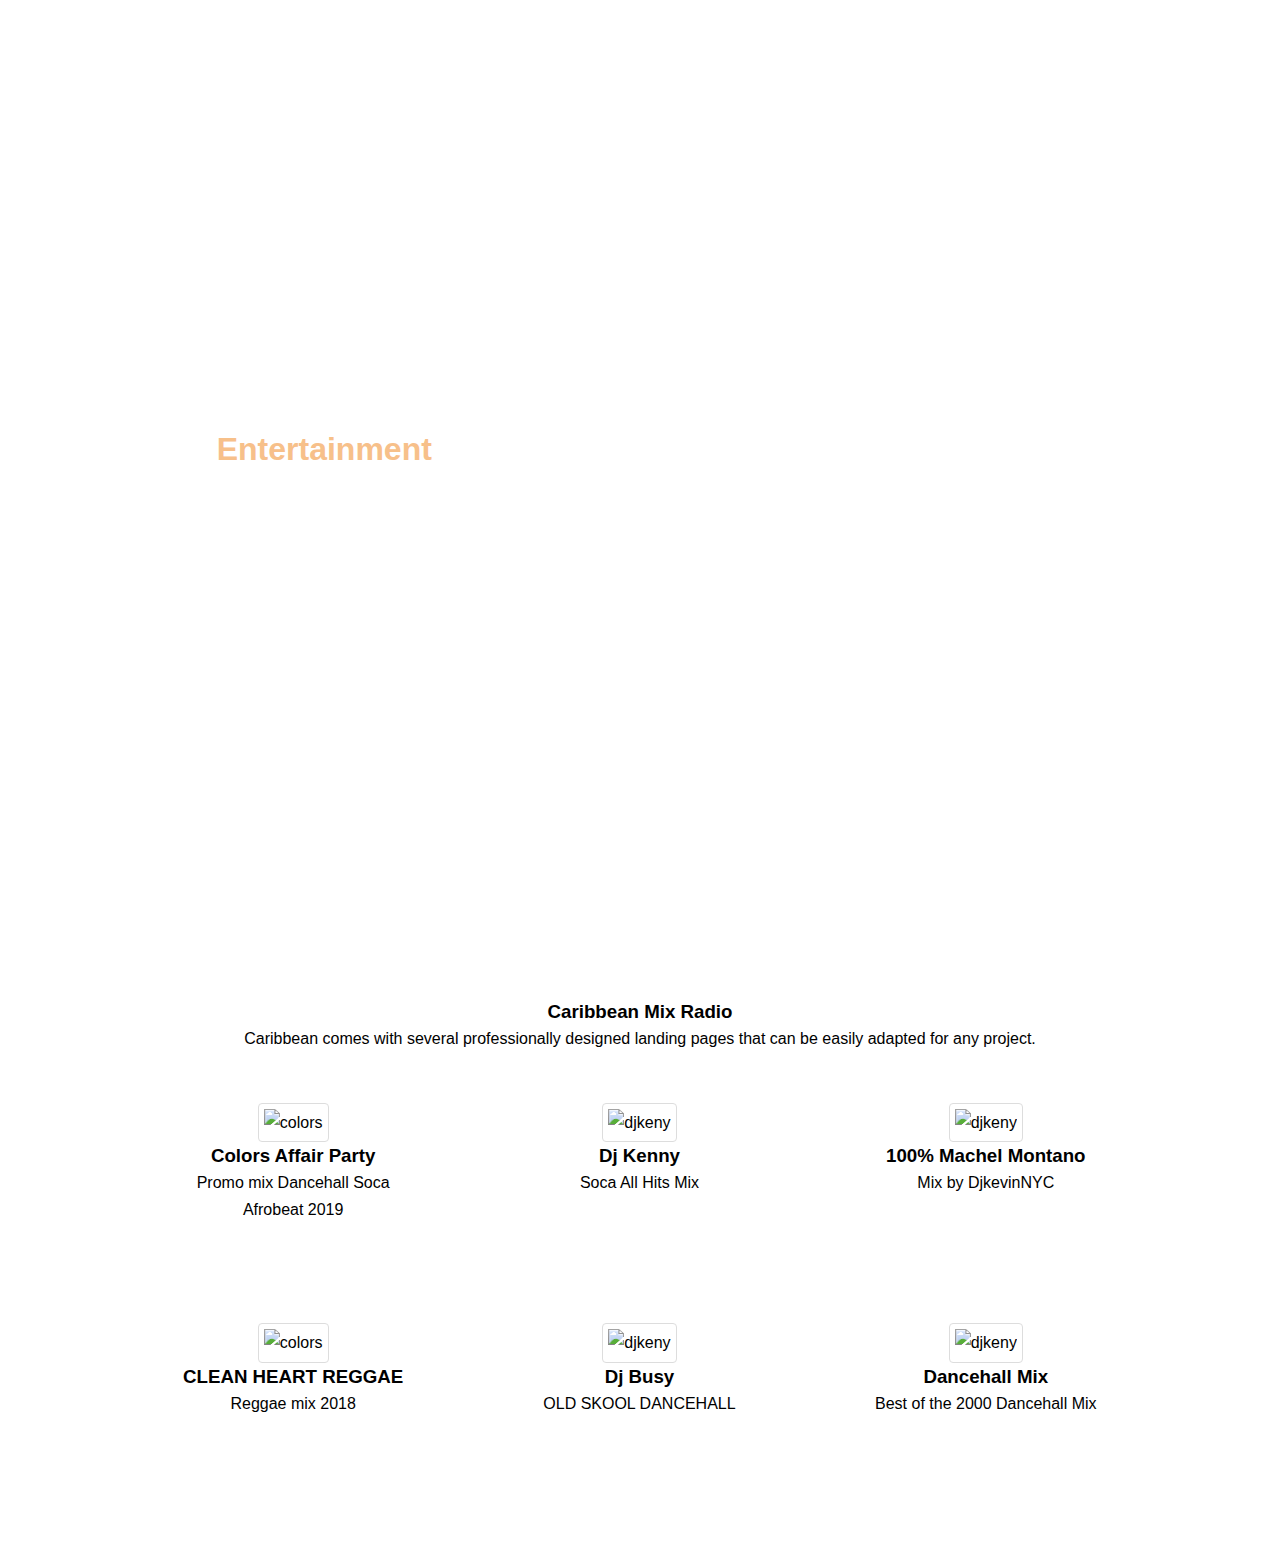
==== index.html @ a60d906f "Add files via upload" ====
<!DOCTYPE html>
<html lang="en">

<head>
    <meta charset="UTF-8">
    <meta name="viewport" content="width=device-width, initial-scale=1.0">
    <meta http-equiv="X-UA-Compatible" content="ie=edge">

    <link rel="stylesheet" href="https://use.fontawesome.com/releases/v5.8.2/css/all.css" integrity="sha384-oS3vJWv+0UjzBfQzYUhtDYW+Pj2yciDJxpsK1OYPAYjqT085Qq/1cq5FLXAZQ7Ay" crossorigin="anonymous">
    <link rel="stylesheet" href="style.css">
    <script src="js.js"></script>
    <title>Mix Radio</title>
</head>
<body>
<header>
    <nav id="navigation">
       <div class="nav-Container">
           <div class="nav-left">
               <a href="#">some-email@gmail.com</a>
           </div>
           <ul>
               <li><a href="#" target="_blank"><i class="fab fa-twitter"></i></a></li>
               <li><a href="#" target="_blank"><i class="fab fa-youtube"></i></a></li>
               <li><a href="#" target="_blank"><i class="fab fa-instagram"></i></a></li>
               <li><a href="#" target="_blank"><i class="far fa-envelope"></i></a></li>
               <li><a href="#" target="_blank"><i class="fab fa-facebook-f"></i></a></li>
           </ul>
       </div>
    </nav>
    <div class="showcase">
        <div class="container">
            <div class="showcase-content">
                <h1>Where <span class="text-primary">Entertainment</span> Lives</h1>
            </div>
        </div>
    </div>
</header>

<div class="clr"></div>

<section class="trax">
   <div class="container">
       <h3 class="top-main">Caribbean Mix Radio</h3>
       <p class="top-content">Caribbean comes with several professionally designed landing pages that can be easily adapted for any project. </p>


       <div class="box">
           <img src="assets/img/colors.jpg" class="img-thumbnail" alt="colors">
           <h3>Colors Affair Party</h3>
           <p>Promo mix Dancehall Soca Afrobeat 2019</p>
       </div>

       <div class="box bg-light">
           <img src="assets/img/djkevin.jpg" class="img-thumbnail" alt="djkeny">
           <h3>Dj Kenny</h3>
           <p>Soca All Hits Mix</p>
       </div>

       <div class="box">
           <img src="assets/img/Machel_Montano_(Reggae_Awards_2007).jpg" class="img-thumbnail" alt="djkeny">
           <h3>100% Machel Montano</h3>
           <p>Mix by DjkevinNYC</p>
       </div>
   </div>
    <div class="container">
        <div class="box">
            <img src="assets/img/reggae.jpg" class="img-thumbnail" alt="colors">
            <h3>CLEAN HEART REGGAE</h3>
            <p>Reggae mix 2018</p>
        </div>

        <div class="box bg-light">
            <img src="assets/img/old-dancehall.jpg" class="img-thumbnail" alt="djkeny">
            <h3>Dj Busy</h3>
            <p>OLD SKOOL DANCEHALL</p>
        </div>

        <div class="box">
            <img src="assets/img/90's.jpg" class="img-thumbnail" alt="djkeny">
            <h3>Dancehall Mix</h3>
            <p>Best of the 2000 Dancehall Mix</p>
        </div>
    </div>
</section>
</body>
</html>
---- style.css ----
/*Notes
max-width vs width

width: 600px This mean stay the same even if it dont fit
max-width: 600px  This mean dont exceed this width size
*/


/* Reset */
* {
    margin: 0;
    padding:0;
    box-sizing: border-box;
}

html,body {
    font-family: 'Segoe UI', Tahoma, Geneva, Verdana, sans-serif;
    line-height: 1.7em;
}


a {
    color: #333;
    text-decoration: none;
}

.clr{
    clear: both;
}
/* Utility Classes */
.container {
    margin: auto;
    max-width: 1100px;   /*make it some waht responsive*/
    overflow: auto;   /*show scroll bar if needed */
    padding: 0 20px;  /*not sure why padding is needed*/
}

.text-primary {
    color: #f7c08a;
}
/* Utility Classes */

/*navbar*/

.fa-twitter:hover{
    color: #45d5f8;
}

.fa-youtube:hover{
    color: red;
}
.fa-instagram:hover{
    color: #d82950;
}
.fa-facebook-f:hover{
    color: #4b6ea8;
}
.fa-envelope:hover{
    color: #404040;
}

.nav-Container{
    margin: 0 auto;
    overflow: auto;
    padding: 0 30px;
    max-width: 1900px;
}

/*nav i{
    font-size: 10px;
}*/

.scroll{
    background-color: #A1572F;
    color: #eef;
    position: fixed;
    width: 100%;
    opacity: 1;
    transition: background-color 0.4s ease-out;
}

header nav{
    overflow: auto;
    padding: 10px 0;
    border-bottom: 1px solid rgba(255,255,255,.06);
    opacity: 0.8;
    /*background: #333333;*/
    z-index: 1000;
    position: sticky;
}


header .nav-left{
    float: left;
}
header nav .nav-left a{
    color: white;
    font-weight: 600;
}
header nav .nav-left a:hover{
    color: #f5ba4b;
}

header nav ul{
    float: right;
    text-align: right;
}

header nav ul li{
    float: left;
    /*margin: 0.5rem;*/
    list-style-type: none;
}

header nav ul li a {
    color: white;
    display: block;
    width: 42px;
    height: 100%;
    text-align: center;
    margin: 0;
    line-height: inherit;
  /*  border-right: 1px solid #ededed;*/
}

header nav ul li:first-child{
    /*border-left: 1px solid #ededed;*/
}
/*navbar*/


/*showcase*/
.showcase{
    background: url('assets/img/home_01.jpg');
    background-repeat: no-repeat;
    background-size: cover;
    background-position: center center;
    min-height: 1000px;
    position: absolute;
    top: 0;

   /* center this thing*/
    left: 0;
    right: 0;
    overflow: hidden;
}

.showcase .showcase-content{
    color: white;
    text-align: left;
    padding-top: 436px;
    overflow: hidden;
}
/*showcase*/


/*trax*/
.trax{
    background-color: white;
    position: relative;
    top: 850px;
    padding: 100px;
}
.box{
    float: left;
    width: 33.3%;
    padding: 50px;
    text-align: center;
}

.img-thumbnail{  /*4439 x3171*/
    border: 1px solid #ddd; /* Gray border */
    border-radius: 4px;  /* Rounded border */
    padding: 5px; /* Some padding */
    width: 300px; /* Set a small width */
    max-height: 200px;
}
.img-thumbnail:hover{
    cursor: pointer;
    box-shadow: 0 18px 32px -18px #000;
    transform: translateY(-6px);
    transition: all .2s ease-in-out;
}
.trax h3,p{
    text-align: center;
}
/*trax*/




/*### Smartphones (portrait and landscape)(small)### */
@media screen and (min-width : 0px) and (max-width : 767px) {
    .nav-left a{
        display: none;
    }
    .nav-Container{
        margin: 0 auto;
        overflow: auto;
        padding: 0 50px;
        max-width: 1900px;
    }
    #navigation ul{
        float: none;
    }

    .showcase{
        background: url('assets/img/home_01.jpg');
        background-repeat: no-repeat;
        background-size: cover;
        background-position: center center;
        min-height: 49%;
    }
    .showcase .showcase-content{
        padding-top: 258px;
    }

    .trax{
        top:  355px;
        padding: 0;
    }
    .trax .top-content,.top-main{
        display: none;
    }

    .box{
        width: 100%;
        padding: 0;
        padding-top: 40px;
    }

   /* nav i{
        font-size: 10px;
    }*/
}
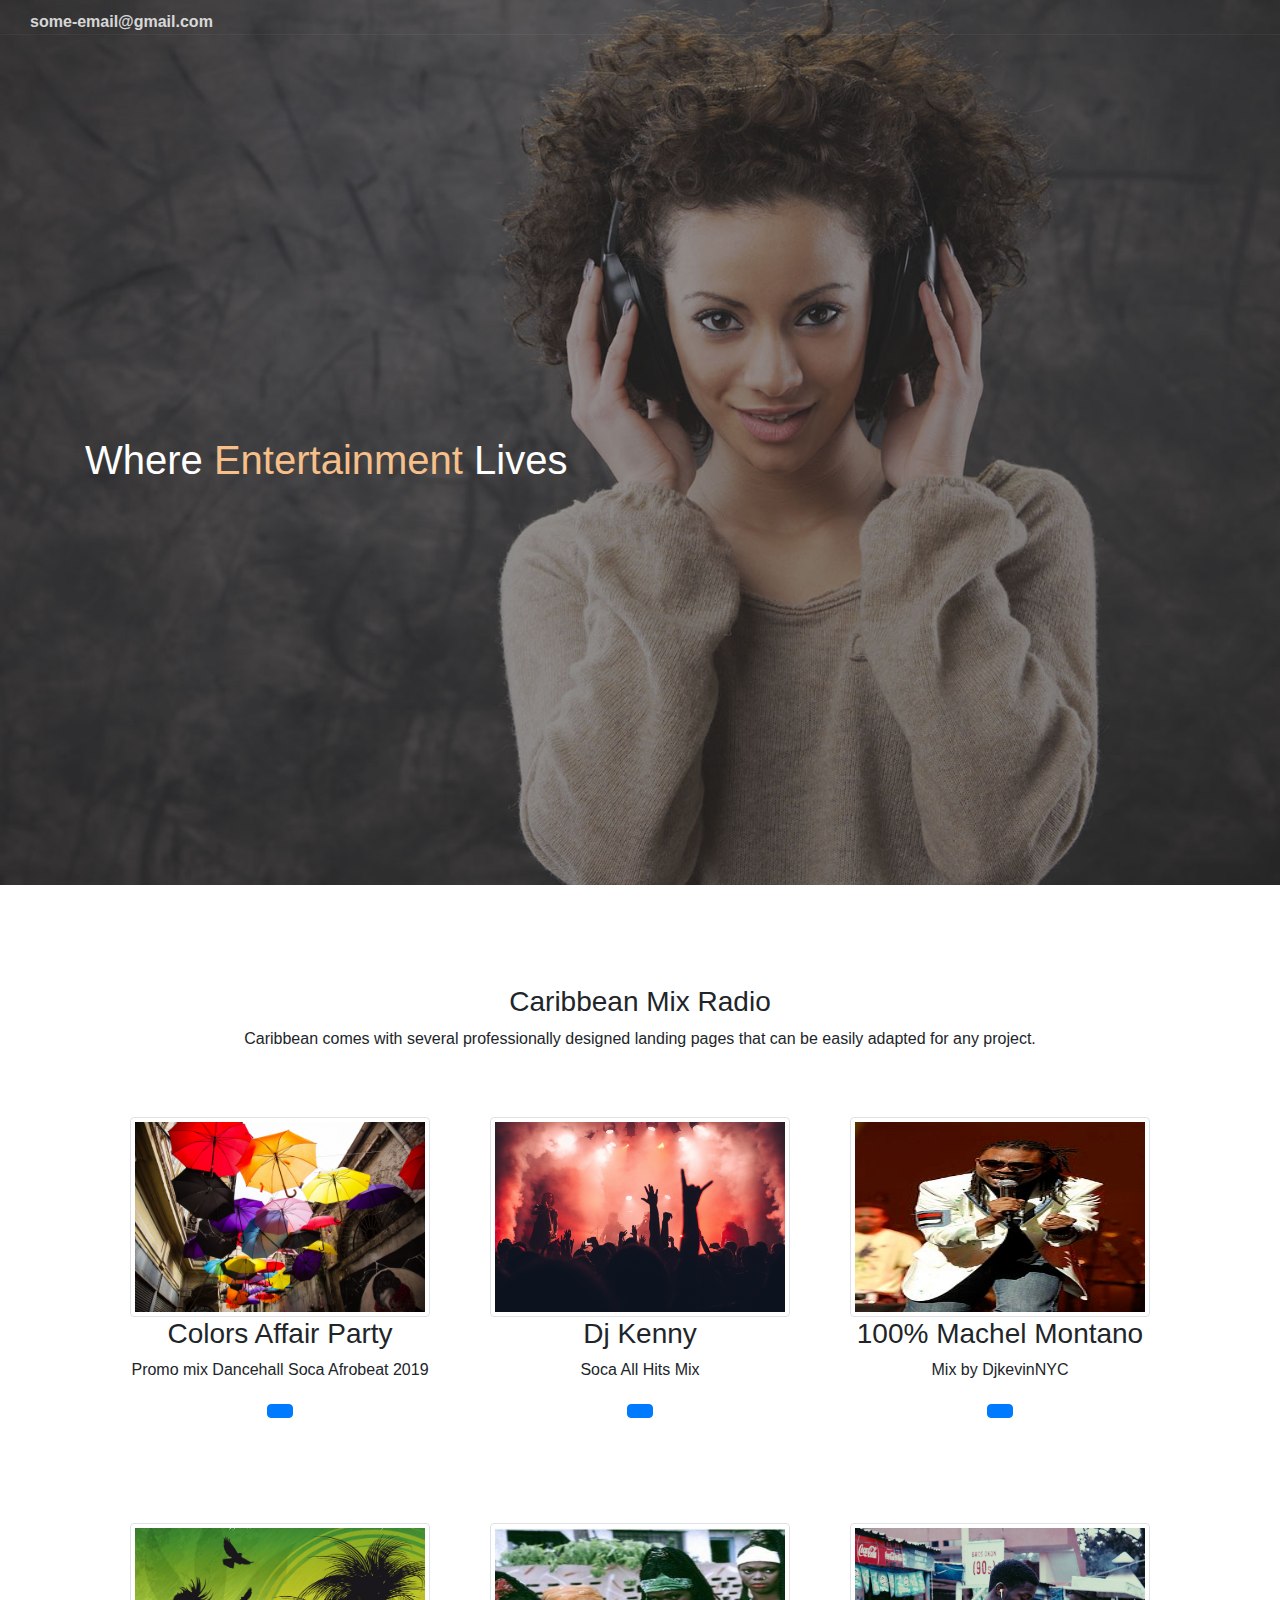
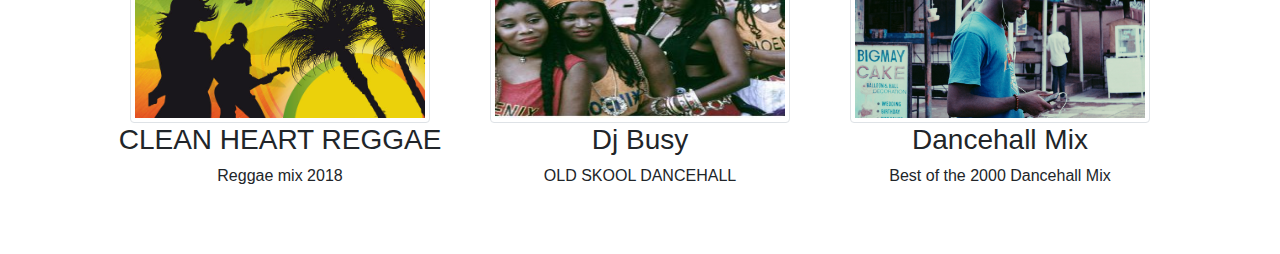
==== commit c5143e8c: "new change" ====
--- a/index.html
+++ b/index.html
@@ -8,29 +8,30 @@
 
     <link rel="stylesheet" href="https://use.fontawesome.com/releases/v5.8.2/css/all.css" integrity="sha384-oS3vJWv+0UjzBfQzYUhtDYW+Pj2yciDJxpsK1OYPAYjqT085Qq/1cq5FLXAZQ7Ay" crossorigin="anonymous">
     <link rel="stylesheet" href="style.css">
+    <link rel="stylesheet" href="https://stackpath.bootstrapcdn.com/bootstrap/4.3.1/css/bootstrap.min.css" integrity="sha384-ggOyR0iXCbMQv3Xipma34MD+dH/1fQ784/j6cY/iJTQUOhcWr7x9JvoRxT2MZw1T" crossorigin="anonymous">
     <script src="js.js"></script>
     <title>Mix Radio</title>
 </head>
 <body>
 <header>
     <nav id="navigation">
-       <div class="nav-Container">
-           <div class="nav-left">
-               <a href="#">some-email@gmail.com</a>
-           </div>
-           <ul>
-               <li><a href="#" target="_blank"><i class="fab fa-twitter"></i></a></li>
-               <li><a href="#" target="_blank"><i class="fab fa-youtube"></i></a></li>
-               <li><a href="#" target="_blank"><i class="fab fa-instagram"></i></a></li>
-               <li><a href="#" target="_blank"><i class="far fa-envelope"></i></a></li>
-               <li><a href="#" target="_blank"><i class="fab fa-facebook-f"></i></a></li>
-           </ul>
-       </div>
+        <div class="nav-Container">
+            <div class="nav-left">
+                <a href="#">some-email@gmail.com</a>
+            </div>
+            <ul>
+                <li><a href="#" target="_blank"><i class="fab fa-twitter"></i></a></li>
+                <li><a href="#" target="_blank"><i class="fab fa-youtube"></i></a></li>
+                <li><a href="#" target="_blank"><i class="fab fa-instagram"></i></a></li>
+                <li><a href="#" target="_blank"><i class="far fa-envelope"></i></a></li>
+                <li><a href="#" target="_blank"><i class="fab fa-facebook-f"></i></a></li>
+            </ul>
+        </div>
     </nav>
     <div class="showcase">
         <div class="container">
             <div class="showcase-content">
-                <h1>Where <span class="text-primary">Entertainment</span> Lives</h1>
+                <h1>Where <span class="custom-text-primary">Entertainment</span> Lives</h1>
             </div>
         </div>
     </div>
@@ -39,30 +40,95 @@
 <div class="clr"></div>
 
 <section class="trax">
-   <div class="container">
-       <h3 class="top-main">Caribbean Mix Radio</h3>
-       <p class="top-content">Caribbean comes with several professionally designed landing pages that can be easily adapted for any project. </p>
+    <div class="container">
+        <h3 class="top-main">Caribbean Mix Radio</h3>
+        <p class="top-content">Caribbean comes with several professionally designed landing pages that can be easily adapted for any project. </p>
 
+        <div class="row">
+            <div class="col-md-4 d-sm-block box">
+                <img src="assets/img/colors.jpg" class="img-thumbnail" alt="colors">
+                <h3>Colors Affair Party</h3>
+                <p>Promo mix Dancehall Soca Afrobeat 2019</p>
 
-       <div class="box">
-           <img src="assets/img/colors.jpg" class="img-thumbnail" alt="colors">
-           <h3>Colors Affair Party</h3>
-           <p>Promo mix Dancehall Soca Afrobeat 2019</p>
-       </div>
+                <button type="button" class="btn btn-primary" data-toggle="modal" data-target=".colors"><i class="fas fa-play"></i>
+                </button>
+                <div class="modal fade colors" tabindex="-1" role="dialog" aria-labelledby="myLargeModalLabel" aria-hidden="true">
+                    <div class="modal-dialog modal-lg">
+                        <div class="modal-content">
+                            <iframe width="100%" height="166" scrolling="no" frameborder="no" allow="autoplay" src="https://w.soundcloud.com/player/?url=https%3A//api.soundcloud.com/tracks/614242083&color=%23ff5500&auto_play=false&hide_related=false&show_comments=true&show_user=true&show_reposts=false&show_teaser=true"></iframe>
+                        </div>
+                    </div>
+                </div>
 
-       <div class="box bg-light">
-           <img src="assets/img/djkevin.jpg" class="img-thumbnail" alt="djkeny">
-           <h3>Dj Kenny</h3>
-           <p>Soca All Hits Mix</p>
-       </div>
+            </div>
 
-       <div class="box">
-           <img src="assets/img/Machel_Montano_(Reggae_Awards_2007).jpg" class="img-thumbnail" alt="djkeny">
-           <h3>100% Machel Montano</h3>
-           <p>Mix by DjkevinNYC</p>
-       </div>
-   </div>
-    <div class="container">
+            <div class="col-md-4 d-sm-block box">
+                <img src="assets/img/djkevin.jpg" class="img-thumbnail" alt="djkeny">
+                <h3>Dj Kenny</h3>
+                <p>Soca All Hits Mix</p>
+
+                <button type="button" class="btn btn-primary" data-toggle="modal" data-target=".djkenny"><i class="fas fa-play"></i>
+                </button>
+                <div class="modal fade djkenny" tabindex="-1" role="dialog" aria-labelledby="myLargeModalLabel" aria-hidden="true">
+                    <div class="modal-dialog modal-lg">
+                        <div class="modal-content">
+                            <iframe width="100%" height="166" scrolling="no" frameborder="no" allow="autoplay" src="https://w.soundcloud.com/player/?url=https%3A//api.soundcloud.com/tracks/618452034&color=%23ff5500&auto_play=true&hide_related=false&show_comments=true&show_user=true&show_reposts=false&show_teaser=true"></iframe>
+                        </div>
+                    </div>
+                </div>
+            </div>
+
+            <div class="col-md-4 d-sm-block box">
+                <img src="assets/img/Machel_Montano_(Reggae_Awards_2007).jpg" class="img-thumbnail" alt="djkeny">
+                <h3>100% Machel Montano</h3>
+                <p>Mix by DjkevinNYC</p>
+
+                <button type="button" class="btn btn-primary" data-toggle="modal" data-target=".montano"><i class="fas fa-play"></i>
+                </button>
+                <div class="modal fade montano" tabindex="-1" role="dialog" aria-labelledby="myLargeModalLabel" aria-hidden="true">
+                    <div class="modal-dialog modal-lg">
+                        <div class="modal-content">
+                            <iframe width="100%" height="166" scrolling="no" frameborder="no" allow="autoplay" src="https://w.soundcloud.com/player/?url=https%3A//api.soundcloud.com/tracks/621373980&color=%23ff5500&auto_play=false&hide_related=false&show_comments=true&show_user=true&show_reposts=false&show_teaser=true"></iframe>
+                        </div>
+                    </div>
+                </div>
+            </div>
+
+            <div class="col-md-4 d-sm-block box">
+                <img src="assets/img/reggae.jpg" class="img-thumbnail" alt="colors">
+                <h3>CLEAN HEART REGGAE</h3>
+                <p>Reggae mix 2018</p>
+            </div>
+            <div class="col-md-4 d-sm-block box">
+                <img src="assets/img/old-dancehall.jpg" class="img-thumbnail" alt="djkeny">
+                <h3>Dj Busy</h3>
+                <p>OLD SKOOL DANCEHALL</p>
+            </div>
+            <div class="col-md-4 d-sm-block box">
+                <img src="assets/img/90's.jpg" class="img-thumbnail" alt="djkeny">
+                <h3>Dancehall Mix</h3>
+                <p>Best of the 2000 Dancehall Mix</p>
+            </div>
+        </div>
+        <!--<div class="box">
+            <img src="assets/img/colors.jpg" class="img-thumbnail" alt="colors">
+            <h3>Colors Affair Party</h3>
+            <p>Promo mix Dancehall Soca Afrobeat 2019</p>
+        </div>
+
+        <div class="box bg-light">
+            <img src="assets/img/djkevin.jpg" class="img-thumbnail" alt="djkeny">
+            <h3>Dj Kenny</h3>
+            <p>Soca All Hits Mix</p>
+        </div>
+
+        <div class="box">
+            <img src="assets/img/Machel_Montano_(Reggae_Awards_2007).jpg" class="img-thumbnail" alt="djkeny">
+            <h3>100% Machel Montano</h3>
+            <p>Mix by DjkevinNYC</p>
+        </div>-->
+    </div>
+    <!--<div class="container">
         <div class="box">
             <img src="assets/img/reggae.jpg" class="img-thumbnail" alt="colors">
             <h3>CLEAN HEART REGGAE</h3>
@@ -80,7 +146,15 @@
             <h3>Dancehall Mix</h3>
             <p>Best of the 2000 Dancehall Mix</p>
         </div>
-    </div>
+    </div>-->
 </section>
+
+
+
+
+
+<script src="https://code.jquery.com/jquery-3.3.1.slim.min.js" integrity="sha384-q8i/X+965DzO0rT7abK41JStQIAqVgRVzpbzo5smXKp4YfRvH+8abtTE1Pi6jizo" crossorigin="anonymous"></script>
+<script src="https://cdnjs.cloudflare.com/ajax/libs/popper.js/1.14.7/umd/popper.min.js" integrity="sha384-UO2eT0CpHqdSJQ6hJty5KVphtPhzWj9WO1clHTMGa3JDZwrnQq4sF86dIHNDz0W1" crossorigin="anonymous"></script>
+<script src="https://stackpath.bootstrapcdn.com/bootstrap/4.3.1/js/bootstrap.min.js" integrity="sha384-JjSmVgyd0p3pXB1rRibZUAYoIIy6OrQ6VrjIEaFf/nJGzIxFDsf4x0xIM+B07jRM" crossorigin="anonymous"></script>
 </body>
 </html>--- a/style.css
+++ b/style.css
@@ -31,12 +31,12 @@
 /* Utility Classes */
 .container {
     margin: auto;
-    max-width: 1100px;   /*make it some waht responsive*/
+    max-width: 68.75rem;   /*make it some waht responsive*/
     overflow: auto;   /*show scroll bar if needed */
-    padding: 0 20px;  /*not sure why padding is needed*/
-}
-
-.text-primary {
+    padding: 0 1.25rem;  /*not sure why padding is needed*/
+}
+
+.custom-text-primary {
     color: #f7c08a;
 }
 /* Utility Classes */
@@ -63,8 +63,8 @@
 .nav-Container{
     margin: 0 auto;
     overflow: auto;
-    padding: 0 30px;
-    max-width: 1900px;
+    padding: 0 1.88rem;
+    max-width: 118.75rem;
 }
 
 /*nav i{
@@ -82,12 +82,13 @@
 
 header nav{
     overflow: auto;
-    padding: 10px 0;
+    /*padding: 10px 0;*/
     border-bottom: 1px solid rgba(255,255,255,.06);
     opacity: 0.8;
     /*background: #333333;*/
     z-index: 1000;
     position: sticky;
+    padding-top: 10px;
 }
 
 
@@ -121,7 +122,7 @@
     text-align: center;
     margin: 0;
     line-height: inherit;
-  /*  border-right: 1px solid #ededed;*/
+    /*  border-right: 1px solid #ededed;*/
 }
 
 header nav ul li:first-child{
@@ -136,11 +137,11 @@
     background-repeat: no-repeat;
     background-size: cover;
     background-position: center center;
-    min-height: 1000px;
+    min-height: 100vh;
     position: absolute;
     top: 0;
 
-   /* center this thing*/
+    /* center this thing*/
     left: 0;
     right: 0;
     overflow: hidden;
@@ -159,13 +160,14 @@
 .trax{
     background-color: white;
     position: relative;
-    top: 850px;
-    padding: 100px;
+    top: 53.13rem;
+    padding: 6.25rem;
+    height: 100vh;
 }
 .box{
     float: left;
     width: 33.3%;
-    padding: 50px;
+    padding: 3.13rem;
     text-align: center;
 }
 
@@ -203,6 +205,8 @@
     }
     #navigation ul{
         float: none;
+        display: flex;
+        justify-content: center;
     }
 
     .showcase{
@@ -213,11 +217,11 @@
         min-height: 49%;
     }
     .showcase .showcase-content{
-        padding-top: 258px;
+        padding-top: 16.13rem;
     }
 
     .trax{
-        top:  355px;
+        top:  22.19rem;
         padding: 0;
     }
     .trax .top-content,.top-main{
@@ -227,10 +231,10 @@
     .box{
         width: 100%;
         padding: 0;
-        padding-top: 40px;
-    }
-
-   /* nav i{
-        font-size: 10px;
-    }*/
+        padding-top: 2.5rem;
+    }
+
+    /* nav i{
+         font-size: 10px;
+     }*/
 }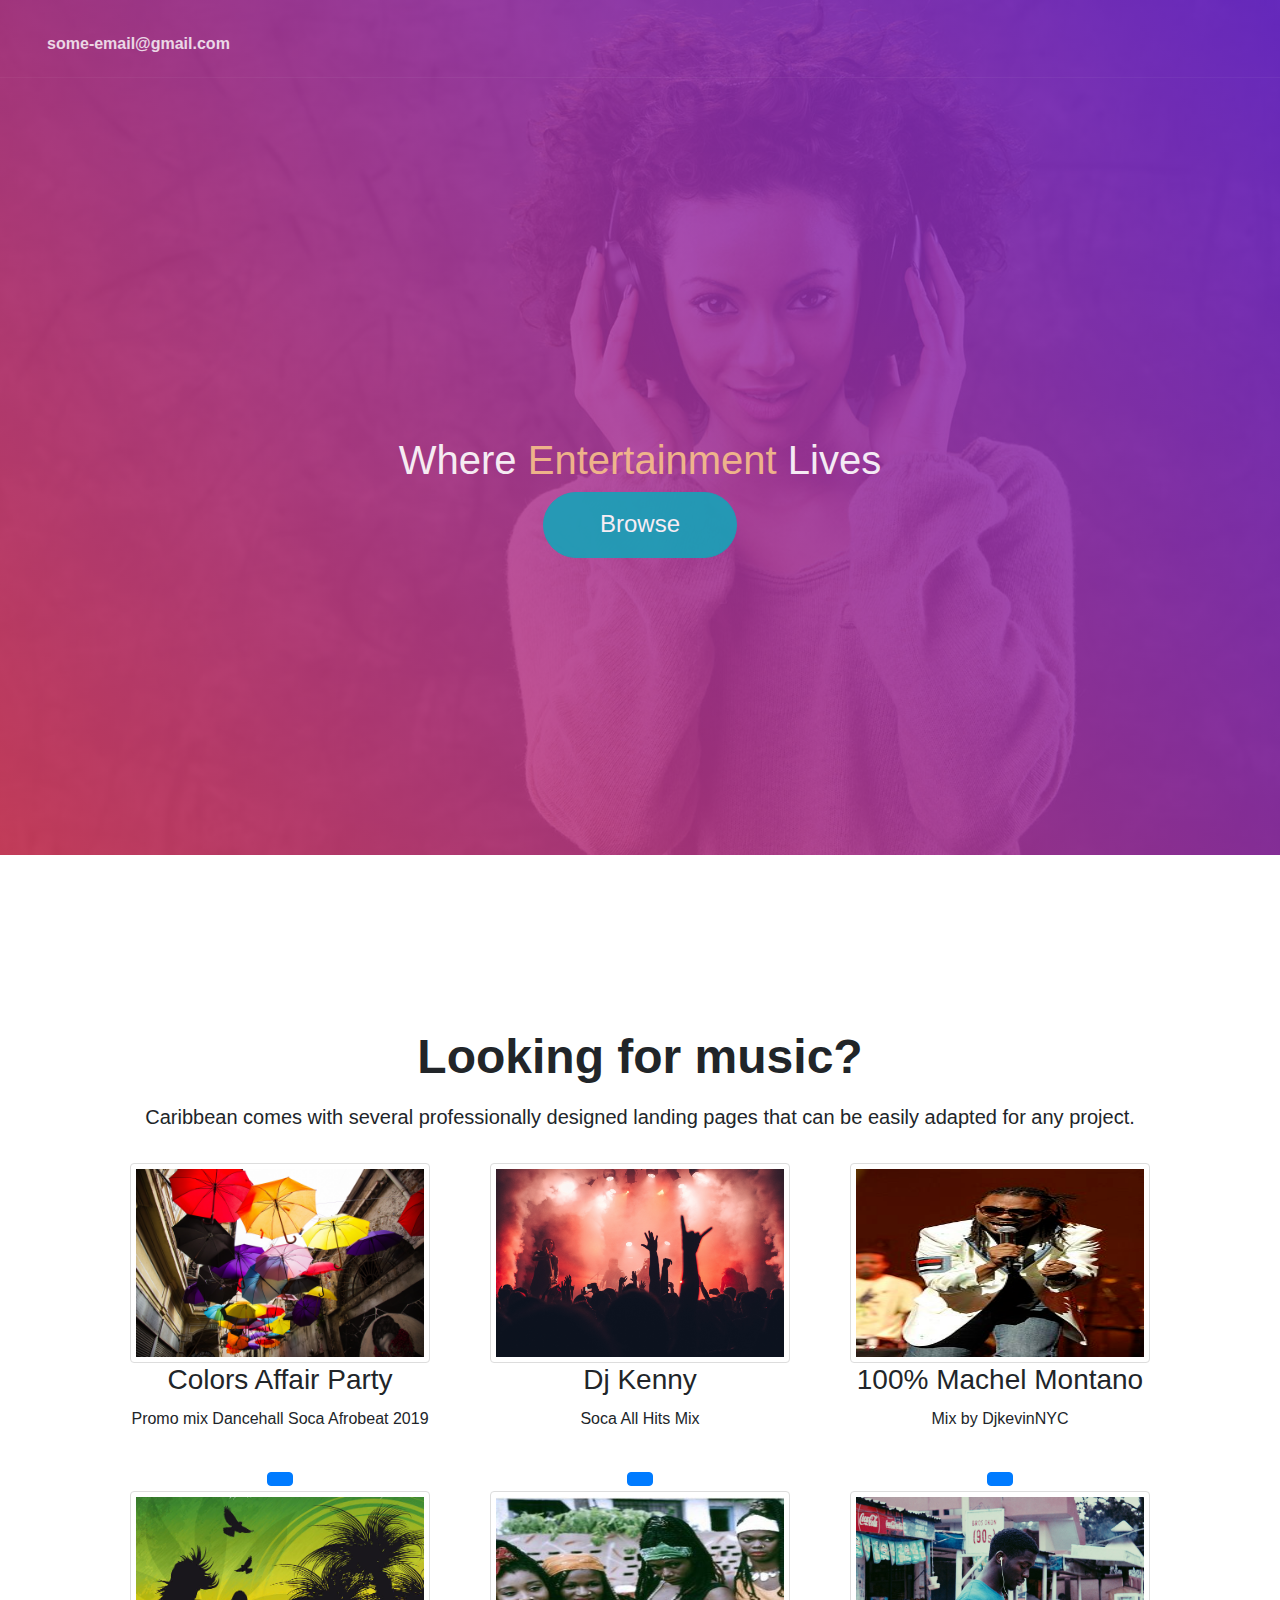
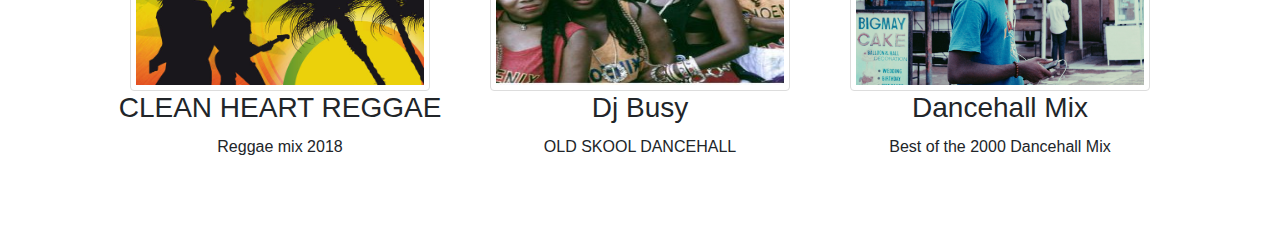
==== commit 98ab0c59: "some ui change" ====
--- a/index.html
+++ b/index.html
@@ -7,8 +7,8 @@
     <meta http-equiv="X-UA-Compatible" content="ie=edge">
 
     <link rel="stylesheet" href="https://use.fontawesome.com/releases/v5.8.2/css/all.css" integrity="sha384-oS3vJWv+0UjzBfQzYUhtDYW+Pj2yciDJxpsK1OYPAYjqT085Qq/1cq5FLXAZQ7Ay" crossorigin="anonymous">
+    <link rel="stylesheet" href="https://stackpath.bootstrapcdn.com/bootstrap/4.3.1/css/bootstrap.min.css" integrity="sha384-ggOyR0iXCbMQv3Xipma34MD+dH/1fQ784/j6cY/iJTQUOhcWr7x9JvoRxT2MZw1T" crossorigin="anonymous">
     <link rel="stylesheet" href="style.css">
-    <link rel="stylesheet" href="https://stackpath.bootstrapcdn.com/bootstrap/4.3.1/css/bootstrap.min.css" integrity="sha384-ggOyR0iXCbMQv3Xipma34MD+dH/1fQ784/j6cY/iJTQUOhcWr7x9JvoRxT2MZw1T" crossorigin="anonymous">
     <script src="js.js"></script>
     <title>Mix Radio</title>
 </head>
@@ -28,10 +28,38 @@
             </ul>
         </div>
     </nav>
+
+
     <div class="showcase">
+        <div class="dark-overlay"></div>
         <div class="container">
             <div class="showcase-content">
                 <h1>Where <span class="custom-text-primary">Entertainment</span> Lives</h1>
+                <a href="#" class="btn btn-lg btn-info">Browse</a>
+                <!--<div id="carouselExampleControls" class="carousel slide" data-ride="carousel">
+                    <div class="carousel-inner">
+                        <div class="carousel-item active">
+                            <h1>Where <span class="custom-text-primary">Entertainment</span> Lives</h1>
+                            <a href="#" class="btn btn-lg btn-info">Browse</a>
+                        </div>
+                        <div class="carousel-item">
+                            <h1>Where <span class="custom-text-primary">Entertainment</span> Lives</h1>
+                            <a href="#" class="btn btn-lg btn-info">Photos</a>
+                        </div>
+                        <div class="carousel-item">
+                            <h1>Where <span class="custom-text-primary">Entertainment</span> Lives</h1>
+                            <a href="#" class="btn btn-lg btn-info">Videos</a>
+                        </div>
+                    </div>
+                    <a class="carousel-control-prev" href="#carouselExampleControls" role="button" data-slide="prev">
+                        <span class="carousel-control-prev-icon" aria-hidden="true"></span>
+                        <span class="sr-only">Previous</span>
+                    </a>
+                    <a class="carousel-control-next" href="#carouselExampleControls" role="button" data-slide="next">
+                        <span class="carousel-control-next-icon" aria-hidden="true"></span>
+                        <span class="sr-only">Next</span>
+                    </a>
+                </div>-->
             </div>
         </div>
     </div>
@@ -41,54 +69,60 @@
 
 <section class="trax">
     <div class="container">
-        <h3 class="top-main">Caribbean Mix Radio</h3>
-        <p class="top-content">Caribbean comes with several professionally designed landing pages that can be easily adapted for any project. </p>
+        <h2 class="top-main">Looking for music?</h2>
+        <p class="top-content lead">Caribbean comes with several professionally designed landing pages that can be easily adapted for any project. </p>
 
         <div class="row">
-            <div class="col-md-4 d-sm-block box">
-                <img src="assets/img/colors.jpg" class="img-thumbnail" alt="colors">
-                <h3>Colors Affair Party</h3>
-                <p>Promo mix Dancehall Soca Afrobeat 2019</p>
+            <div class="col-md-4 d-sm-block">
+                <div class="box">
+                    <img src="assets/img/colors.jpg" class="img-thumbnail" alt="colors">
+                    <h3>Colors Affair Party</h3>
+                    <p>Promo mix Dancehall Soca Afrobeat 2019</p>
 
-                <button type="button" class="btn btn-primary" data-toggle="modal" data-target=".colors"><i class="fas fa-play"></i>
-                </button>
-                <div class="modal fade colors" tabindex="-1" role="dialog" aria-labelledby="myLargeModalLabel" aria-hidden="true">
-                    <div class="modal-dialog modal-lg">
-                        <div class="modal-content">
-                            <iframe width="100%" height="166" scrolling="no" frameborder="no" allow="autoplay" src="https://w.soundcloud.com/player/?url=https%3A//api.soundcloud.com/tracks/614242083&color=%23ff5500&auto_play=false&hide_related=false&show_comments=true&show_user=true&show_reposts=false&show_teaser=true"></iframe>
+                    <button type="button" class="btn btn-primary" data-toggle="modal" data-target=".colors"><i class="fas fa-play"></i>
+                    </button>
+                    <div class="modal fade colors" tabindex="-1" role="dialog" aria-labelledby="myLargeModalLabel" aria-hidden="true">
+                        <div class="modal-dialog modal-lg">
+                            <div class="modal-content">
+                                <iframe width="100%" height="166" scrolling="no" frameborder="no" allow="autoplay" src="https://w.soundcloud.com/player/?url=https%3A//api.soundcloud.com/tracks/614242083&color=%23ff5500&auto_play=false&hide_related=false&show_comments=true&show_user=true&show_reposts=false&show_teaser=true"></iframe>
+                            </div>
                         </div>
                     </div>
                 </div>
 
             </div>
 
-            <div class="col-md-4 d-sm-block box">
-                <img src="assets/img/djkevin.jpg" class="img-thumbnail" alt="djkeny">
-                <h3>Dj Kenny</h3>
-                <p>Soca All Hits Mix</p>
+            <div class="col-md-4 d-sm-block">
+                <div class="box">
+                    <img src="assets/img/djkevin.jpg" class="img-thumbnail" alt="djkeny">
+                    <h3>Dj Kenny</h3>
+                    <p>Soca All Hits Mix</p>
 
-                <button type="button" class="btn btn-primary" data-toggle="modal" data-target=".djkenny"><i class="fas fa-play"></i>
-                </button>
-                <div class="modal fade djkenny" tabindex="-1" role="dialog" aria-labelledby="myLargeModalLabel" aria-hidden="true">
-                    <div class="modal-dialog modal-lg">
-                        <div class="modal-content">
-                            <iframe width="100%" height="166" scrolling="no" frameborder="no" allow="autoplay" src="https://w.soundcloud.com/player/?url=https%3A//api.soundcloud.com/tracks/618452034&color=%23ff5500&auto_play=true&hide_related=false&show_comments=true&show_user=true&show_reposts=false&show_teaser=true"></iframe>
+                    <button type="button" class="btn btn-primary" data-toggle="modal" data-target=".djkenny"><i class="fas fa-play"></i>
+                    </button>
+                    <div class="modal fade djkenny" tabindex="-1" role="dialog" aria-labelledby="myLargeModalLabel" aria-hidden="true">
+                        <div class="modal-dialog modal-lg">
+                            <div class="modal-content">
+                                <iframe width="100%" height="166" scrolling="no" frameborder="no" allow="autoplay" src="https://w.soundcloud.com/player/?url=https%3A//api.soundcloud.com/tracks/618452034&color=%23ff5500&auto_play=true&hide_related=false&show_comments=true&show_user=true&show_reposts=false&show_teaser=true"></iframe>
+                            </div>
                         </div>
                     </div>
                 </div>
             </div>
 
-            <div class="col-md-4 d-sm-block box">
-                <img src="assets/img/Machel_Montano_(Reggae_Awards_2007).jpg" class="img-thumbnail" alt="djkeny">
-                <h3>100% Machel Montano</h3>
-                <p>Mix by DjkevinNYC</p>
+            <div class="col-md-4 d-sm-block">
+                <div class="box">
+                    <img src="assets/img/Machel_Montano_(Reggae_Awards_2007).jpg" class="img-thumbnail" alt="djkeny">
+                    <h3>100% Machel Montano</h3>
+                    <p>Mix by DjkevinNYC</p>
 
-                <button type="button" class="btn btn-primary" data-toggle="modal" data-target=".montano"><i class="fas fa-play"></i>
-                </button>
-                <div class="modal fade montano" tabindex="-1" role="dialog" aria-labelledby="myLargeModalLabel" aria-hidden="true">
-                    <div class="modal-dialog modal-lg">
-                        <div class="modal-content">
-                            <iframe width="100%" height="166" scrolling="no" frameborder="no" allow="autoplay" src="https://w.soundcloud.com/player/?url=https%3A//api.soundcloud.com/tracks/621373980&color=%23ff5500&auto_play=false&hide_related=false&show_comments=true&show_user=true&show_reposts=false&show_teaser=true"></iframe>
+                    <button type="button" class="btn btn-primary" data-toggle="modal" data-target=".montano"><i class="fas fa-play"></i>
+                    </button>
+                    <div class="modal fade montano" tabindex="-1" role="dialog" aria-labelledby="myLargeModalLabel" aria-hidden="true">
+                        <div class="modal-dialog modal-lg">
+                            <div class="modal-content">
+                                <iframe width="100%" height="166" scrolling="no" frameborder="no" allow="autoplay" src="https://w.soundcloud.com/player/?url=https%3A//api.soundcloud.com/tracks/621373980&color=%23ff5500&auto_play=false&hide_related=false&show_comments=true&show_user=true&show_reposts=false&show_teaser=true"></iframe>
+                            </div>
                         </div>
                     </div>
                 </div>
--- a/style.css
+++ b/style.css
@@ -29,12 +29,12 @@
     clear: both;
 }
 /* Utility Classes */
-.container {
+/*.container {
     margin: auto;
-    max-width: 68.75rem;   /*make it some waht responsive*/
-    overflow: auto;   /*show scroll bar if needed */
-    padding: 0 1.25rem;  /*not sure why padding is needed*/
-}
+    max-width: 68.75rem;   !*make it some waht responsive*!
+    overflow: auto;   !*show scroll bar if needed *!
+    padding: 0 1.25rem;  !*not sure why padding is needed*!
+}*/
 
 .custom-text-primary {
     color: #f7c08a;
@@ -72,7 +72,8 @@
 }*/
 
 .scroll{
-    background-color: #A1572F;
+    /*background-color: #A1572F;*/
+    background-color: rgba(0,0,0,.6);
     color: #eef;
     position: fixed;
     width: 100%;
@@ -94,6 +95,7 @@
 
 header .nav-left{
     float: left;
+    padding: 20px 17px;
 }
 header nav .nav-left a{
     color: white;
@@ -122,22 +124,35 @@
     text-align: center;
     margin: 0;
     line-height: inherit;
+    padding: 20px 17px;
     /*  border-right: 1px solid #ededed;*/
 }
 
 header nav ul li:first-child{
     /*border-left: 1px solid #ededed;*/
 }
+
 /*navbar*/
 
 
 /*showcase*/
+
+.dark-overlay{
+    width: 100%;
+    min-height: 95vh;
+    background: linear-gradient(50deg,#ff4169 0, #7c26f8 100%);
+    position: absolute;
+    left: 0;
+    top: 0;
+    opacity: 0.7;
+}
+
 .showcase{
     background: url('assets/img/home_01.jpg');
     background-repeat: no-repeat;
     background-size: cover;
     background-position: center center;
-    min-height: 100vh;
+    min-height: 95vh;
     position: absolute;
     top: 0;
 
@@ -149,10 +164,22 @@
 
 .showcase .showcase-content{
     color: white;
-    text-align: left;
+    text-align: center;
     padding-top: 436px;
     overflow: hidden;
-}
+    opacity: 0.9;
+}
+
+.showcase-content .btn-info{
+    font-size: 1.5rem;
+    line-height: 1;
+    border-radius: 500px;
+    padding: 19px 56px 21px;
+}
+
+/*.showcase-content .jumbotron{
+    background-color: inherit;
+}*/
 /*showcase*/
 
 
@@ -166,8 +193,9 @@
 }
 .box{
     float: left;
-    width: 33.3%;
-    padding: 3.13rem;
+    /*width: 33.3%;*/
+    width: 100%;
+    /*padding: 3.13rem;*/
     text-align: center;
 }
 
@@ -184,8 +212,17 @@
     transform: translateY(-6px);
     transition: all .2s ease-in-out;
 }
-.trax h3,p{
-    text-align: center;
+.trax h2,p{
+    text-align: center;
+    padding-bottom: 10px;
+}
+.trax p{
+    padding-bottom: 1rem;
+}
+.trax h2{
+    font-size: 48px;
+    font-weight: 900;
+    line-height: 1.2;
 }
 /*trax*/
 
@@ -207,6 +244,9 @@
         float: none;
         display: flex;
         justify-content: center;
+    }
+    header nav ul li a{
+        padding: 0;
     }
 
     .showcase{
@@ -217,7 +257,16 @@
         min-height: 49%;
     }
     .showcase .showcase-content{
-        padding-top: 16.13rem;
+        padding-top: 11.13rem;
+    }
+    .carousel-control-prev,.carousel-control-next{
+        display: none;
+    }
+    .showcase-content h1{
+        font-size: 1.5rem;
+    }
+    .showcase-content .btn-info{
+        padding: 5px 5px;
     }
 
     .trax{
@@ -228,11 +277,11 @@
         display: none;
     }
 
-    .box{
+    /*.box{
         width: 100%;
         padding: 0;
         padding-top: 2.5rem;
-    }
+    }*/
 
     /* nav i{
          font-size: 10px;
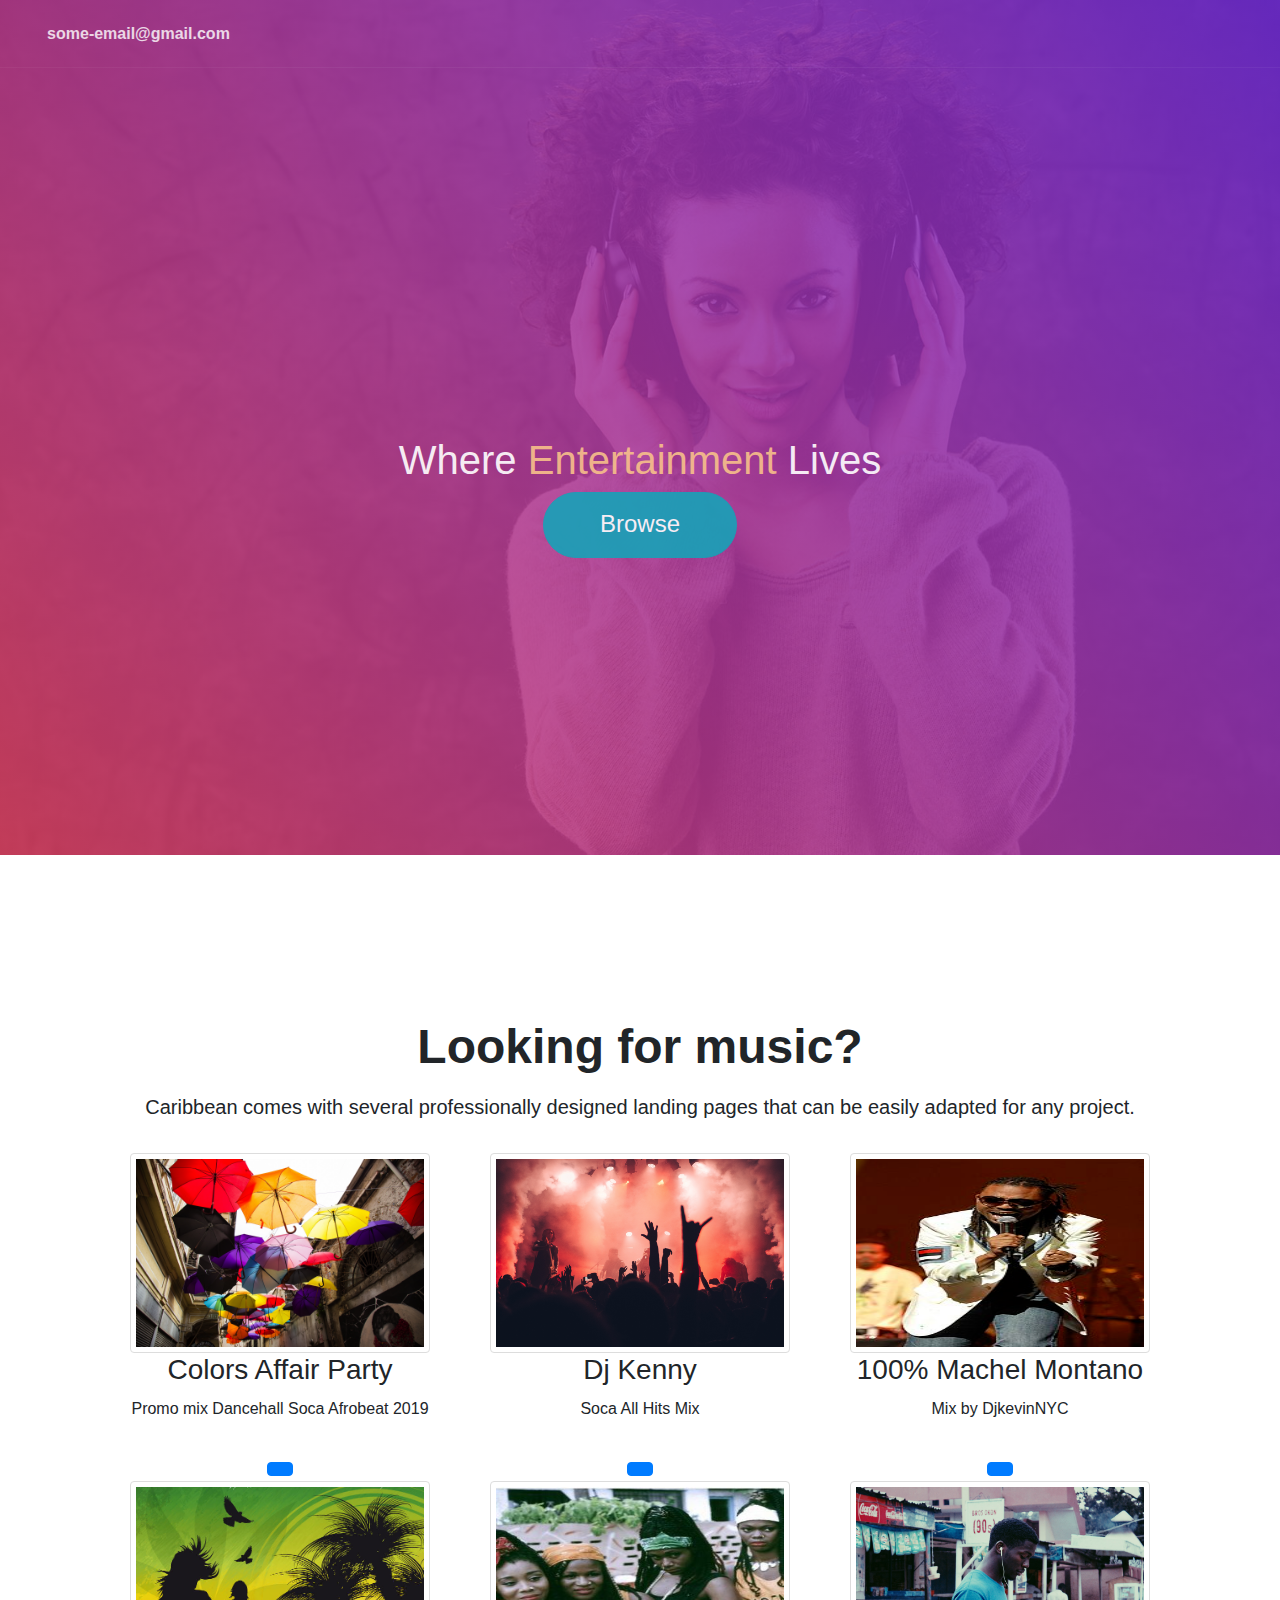
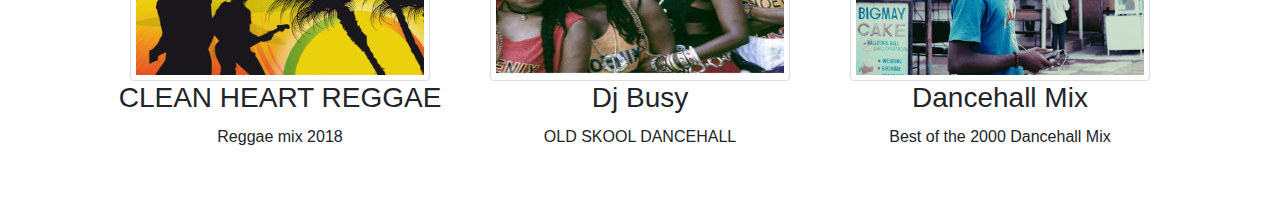
==== commit 5e40c1a8: "start artist section" ====
--- a/index.html
+++ b/index.html
@@ -35,7 +35,7 @@
         <div class="container">
             <div class="showcase-content">
                 <h1>Where <span class="custom-text-primary">Entertainment</span> Lives</h1>
-                <a href="#" class="btn btn-lg btn-info">Browse</a>
+                <a href="artistPage.html" class="btn btn-lg btn-info">Browse</a>
                 <!--<div id="carouselExampleControls" class="carousel slide" data-ride="carousel">
                     <div class="carousel-inner">
                         <div class="carousel-item active">
--- a/style.css
+++ b/style.css
@@ -23,6 +23,10 @@
 a {
     color: #333;
     text-decoration: none;
+}
+a:hover{
+    text-decoration: none;
+    color: white;
 }
 
 .clr{
@@ -38,6 +42,10 @@
 
 .custom-text-primary {
     color: #f7c08a;
+}
+
+[role=button] {
+    cursor: pointer;
 }
 /* Utility Classes */
 
@@ -89,7 +97,7 @@
     /*background: #333333;*/
     z-index: 1000;
     position: sticky;
-    padding-top: 10px;
+    /*padding-top: 10px;*/
 }
 
 
@@ -286,4 +294,108 @@
     /* nav i{
          font-size: 10px;
      }*/
-}+}
+
+
+/**************************************ARTIST********************************/
+
+/***TOP***/
+.artist-header{
+    background: #383838;
+    padding: 10px;
+    color: #aaaaaa;
+    border-bottom: 1px solid #181818;
+    display: flex;
+    flex-flow: nowrap;
+    align-items: center;
+}
+.artist-header .search{
+    margin-left: 1%;
+}
+.artist-header .search input{
+    border-radius: 15px;
+    border: none;
+    background: white;
+    color: #181818;
+    padding-left: 30px;
+    outline: none; /*remove the blue outline when click*/
+   /* add a background image for the icon*/
+}
+.artist-header .user{
+    width: 300px;
+    margin-left: auto;
+    display: flex;
+    flex-flow: nowrap;
+    justify-content: space-evenly;
+    align-items: center
+}
+
+.artist-header .user .user_actions button{
+    background: none;
+    border: none;
+    outline: none;
+}
+.dropdown-menu{
+    background-color: #282828;
+    margin-top: 25px;
+    border-radius: 2px;
+    padding: 0;
+    border: none;
+}
+.dropdown-menu li{
+    padding: 10px;
+    margin: 0;
+    transition: all 0.2s ease;
+}
+.dropdown-menu a{
+    color: #aaaaaa;
+}
+/***TOP***/
+
+/***Content***/
+.content{
+    display: flex;
+    flex-flow: nowrap;
+}
+.content_left{
+    width: 15%;
+}
+.content_left .left-navigation{
+    min-height: 635px;
+    padding: 15px;
+    background: #282828;
+    color: #aaaaaa;
+    overflow-y: scroll;
+}
+.left-navigation .navigation_list{
+    display: flex;
+    flex-flow: column wrap;
+    margin-bottom: 15px
+}
+.navigation__list__header{
+    font-size: 11px;
+    text-transform: uppercase;
+    letter-spacing: 1px;
+    margin-bottom: 5px;
+}
+/*.navigation__list__header:after{
+    font-family: "Ionicons";
+    content: "\f123";
+}*/
+.navigation_list_item{
+    color: #aaaaaa;
+    padding: 5px 0;
+    display: flex;
+    flex-flow: row nowrap;
+    align-items: center;
+
+}
+.navigation_list_item i{
+    width: 25px;
+    display: block;
+    font-size: 10px;
+}
+/*.navigation_list_item a:hover{
+    color: white !important;
+}*/
+/***Content***/